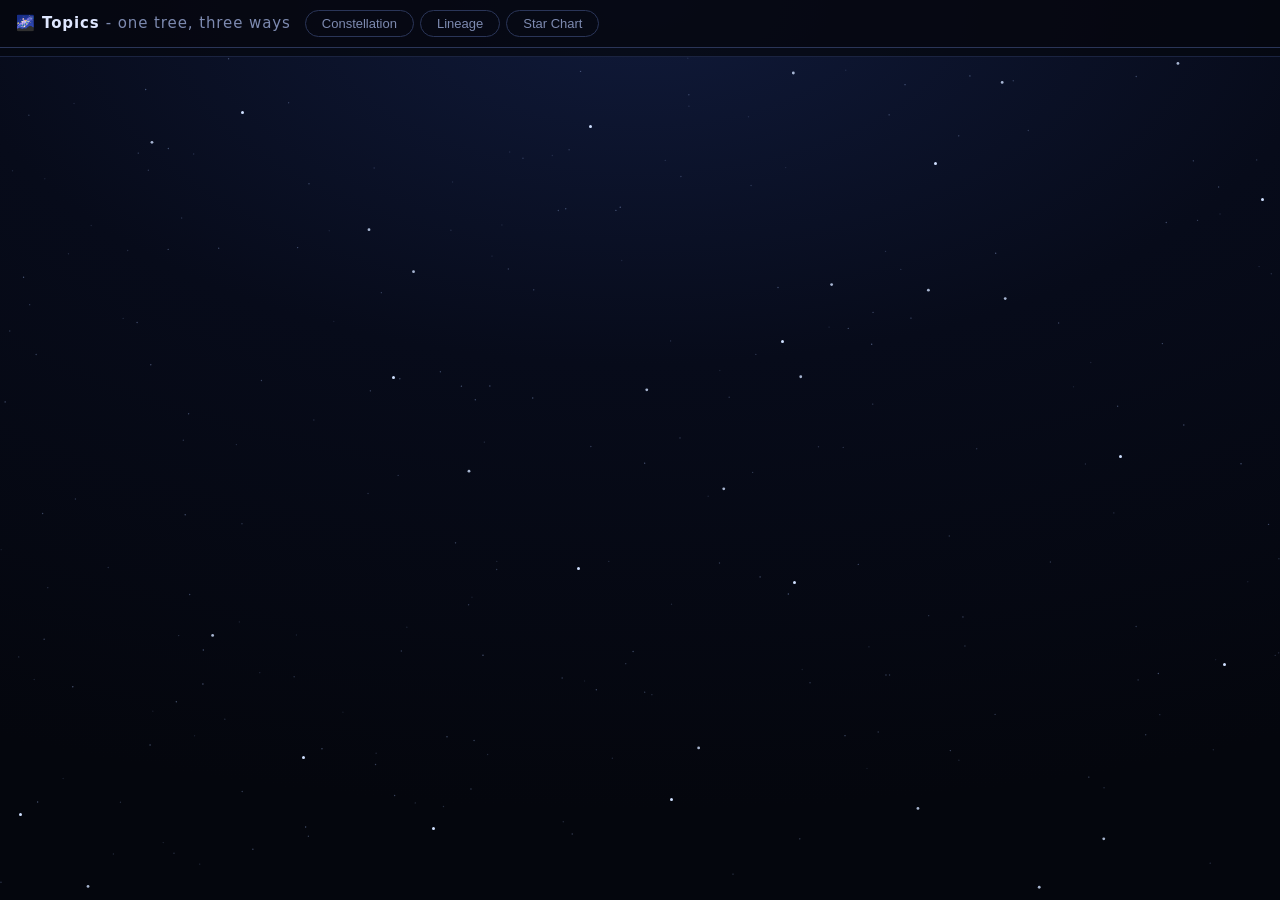
==== web/index.html @ de1821c4 "feat(web): the single-module architecture - core + three renderers + shell + sqlite adapter The merg" ====
<!doctype html>
<html lang="en">
<head>
<meta charset="utf-8" />
<meta name="viewport" content="width=device-width, initial-scale=1" />
<title>Topics - the Topic Visualizer</title>
<link rel="stylesheet" href="topics.css" />
</head>
<body>
<header>
  <h1>&#127756; Topics <span class="dim">- one tree, three ways</span></h1>
  <div class="viewtabs" id="viewtabs">
    <button data-v="constellation">Constellation</button>
    <button data-v="lineage">Lineage</button>
    <button data-v="starchart">Star Chart</button>
  </div>
  <span class="hud"><b id="stat"></b><span id="hint" class="dim"></span></span>
</header>
<div id="legend" class="legend"></div>
<main>
  <div id="stage" class="stage"><canvas id="stars"></canvas><div id="renderer"></div></div>
</main>
<div id="panel"></div>
<div id="confirm"><div class="box" id="confirmBox"></div></div>

<script src="topics-core.js"></script>
<script src="adapter-sqlite.js"></script>
<script src="render-constellation.js"></script>
<script src="render-lineage.js"></script>
<script src="render-starchart.js"></script>
<script src="topics-shell.js"></script>
</body>
</html>
---- web/topics.css ----
/* topics.css - shared styles for the Topic Visualizer shell + all three renderers.
 * CANONICAL SOURCE: the topic-visualizer plugin repo. Vendored copies: do not edit. */
:root { --bg:#05070f; --panel:#10162a; --line:#2a3558; --ink:#dfe7ff; --dim:#7d8ab0;
        --accent:#6ea8ff; --warn:#f0b24a; --danger:#f85149; }
* { box-sizing: border-box; margin: 0; }
body { height: 100vh; display: flex; flex-direction: column; color: var(--ink);
       font: 14px/1.5 system-ui, sans-serif; overflow: hidden;
       background: radial-gradient(ellipse 120% 90% at 50% 0%, #101a3a 0%, #070b1a 45%, #04060d 100%); }

/* ---- header + tabs + legend ---- */
header { flex-shrink: 0; display: flex; align-items: center; gap: 14px;
         padding: 10px 16px; border-bottom: 1px solid var(--line); background: #05070fd8; }
header h1 { font-size: 15px; letter-spacing: 0.06em; }
.dim { color: var(--dim); font-weight: 400; }
.viewtabs { display: flex; gap: 6px; }
.viewtabs button { background: none; border: 1px solid var(--line); color: var(--dim);
  border-radius: 999px; padding: 5px 16px; cursor: pointer; font-size: 13px;
  transition: all 0.15s ease; }
.viewtabs button:hover { color: var(--ink); border-color: var(--accent); }
.viewtabs button.active { color: #0b101f; background: var(--accent);
  border-color: var(--accent); font-weight: 600; box-shadow: 0 0 14px #6ea8ff55; }
header .hud { margin-left: auto; font-size: 12px; color: var(--dim); }
header .hud b { color: var(--ink); }
header .home { color: var(--dim); text-decoration: none; font-size: 13px; margin-left: 12px; }
header .home:hover { color: var(--ink); }
.legend { flex-shrink: 0; padding: 4px 16px; font-size: 12px; color: var(--dim);
          border-bottom: 1px solid #1a2340; background: #05070fb8; }

/* ---- stage ---- */
main { flex: 1 1 auto; position: relative; min-height: 0; display: flex; }
.stage { flex: 1 1 auto; position: relative; overflow: hidden; cursor: grab; }
.stage.dragging { cursor: grabbing; }
#stars { position: absolute; inset: 0; pointer-events: none; }
#renderer { position: absolute; inset: 0; }
#renderer svg { width: 100%; height: 100%; display: block; position: relative; }
.twinkle { position: absolute; width: 3px; height: 3px; border-radius: 50%;
           background: #cfe0ff; pointer-events: none;
           animation: tw 3.2s ease-in-out infinite; }
@keyframes tw { 0%, 100% { opacity: 0.15; } 50% { opacity: 0.9; } }

/* ---- SVG views (constellation + star chart) ---- */
.orbit { fill: none; stroke: #7f9dff; stroke-opacity: 0.08; stroke-width: 1; }
.edge { stroke: #7f9dff; stroke-opacity: 0.26; stroke-width: 1.2; fill: none; }
.fog { pointer-events: none; }
.node { cursor: pointer; }
.node circle.core { fill: url(#tvStarGrad); stroke: none; }
#renderer .node circle.core[fill] { /* suns carry their own fill attr */ }
.node.selected circle.core, .node.selected path.leafstar { stroke: #cfe0ff; stroke-width: 1.5; }
.node text { fill: #c3cff2; font-size: 11px; pointer-events: none;
             paint-order: stroke; stroke: #05070f; stroke-width: 3px; }
.node text.tiny { fill: #8fa0cc; }
.node text.more { fill: #f0b24a; }
.node .count { fill: #05070f; font-size: 9px; font-weight: 700; stroke: none; }
.node path.leafstar { stroke: none; }
.node.discussed circle.core, .node.discussed path.leafstar { opacity: 0.28; }
.node.discussed text { opacity: 0.45; }
.node circle.beacon { fill: none; stroke: #ff9a4a; stroke-width: 2; pointer-events: none; }
.node circle.halo { fill: none; stroke: #f0b24a; stroke-opacity: 0.6;
                    stroke-dasharray: 3 4; stroke-width: 1.3; }
.tv-crumbs { position: absolute; top: 10px; left: 14px; z-index: 5; font-size: 12px;
             background: #05070fcc; padding: 6px 10px; border: 1px solid var(--line);
             border-radius: 8px; }
.tv-crumbs span[data-c] { color: var(--accent); cursor: pointer; }
.tv-crumbs span[data-c]:hover { text-decoration: underline; }
.tv-crumbs .sep { color: var(--dim); }
.tv-crumbs .here { color: var(--warn); }

/* ---- lineage view ---- */
.tv-world { position: absolute; transform-origin: 0 0; }
.tv-wires { position: absolute; overflow: visible; pointer-events: none; }
.wire { stroke-opacity: 0.35; stroke-width: 1.4; fill: none; }
.tnode { position: absolute; width: 220px; border-radius: 10px; padding: 8px 10px;
         cursor: pointer; user-select: none;
         background: linear-gradient(160deg, #141c36ee, #0b101fee);
         border: 1px solid #3a4a7a; box-shadow: 0 0 14px #4b6cff22, inset 0 0 20px #4b6cff0d;
         transition: transform 0.12s ease, box-shadow 0.12s ease; }
.tnode:hover { transform: translateY(-2px); box-shadow: 0 4px 22px #6ea8ff44; }
.tnode.root { border-color: #a8842f; box-shadow: 0 0 18px #f0b24a2e, inset 0 0 20px #f0b24a12; }
.tnode.selected { border-color: #cfe0ff; box-shadow: 0 0 20px #6ea8ff55; }
.tnode.leaf { border-color: #7fd4ff; border-left-width: 3px;
              box-shadow: 0 0 12px #7fd4ff2a, inset 0 0 20px #7fd4ff0d; }
.tnode.discussed { opacity: 0.4; border-color: #4a4f66; box-shadow: none; }
.tnode.critical { animation: pulse 1.8s ease-in-out infinite; border-color: #ff9a4a; }
@keyframes pulse { 0%, 100% { box-shadow: 0 0 10px #ff9a4a44; }
                   50% { box-shadow: 0 0 26px #ff9a4abb; } }
.tnode .sum { font-size: 12px; line-height: 1.35; }
.tnode .chips { margin-top: 5px; display: flex; gap: 6px; align-items: center; flex-wrap: wrap; }
.chip { font-size: 10px; color: var(--dim); border: 1px solid var(--line);
        border-radius: 999px; padding: 1px 7px; }
.chip.kids { color: var(--accent); }
.chip.frontier { color: #7fd4ff; border-color: #2e5a75; }
.chip.crit { color: #ff9a4a; border-color: #7a4a2e; }
.chip.done { color: #9aa2bd; }
.caret { position: absolute; right: -13px; top: 50%; transform: translateY(-50%);
         width: 22px; height: 22px; border-radius: 50%; background: var(--bg);
         border: 1px solid var(--line); color: var(--dim); font-size: 11px;
         display: flex; align-items: center; justify-content: center; cursor: pointer; }
.caret:hover { color: var(--ink); border-color: var(--accent); }

/* ---- panel + confirm ---- */
#panel { width: 380px; flex-shrink: 0; background: var(--panel);
         border-left: 1px solid var(--line); padding: 18px; overflow-y: auto;
         display: none; position: absolute; right: 0; top: 0; bottom: 0; z-index: 6; }
#panel.open { display: block; }
#panel h2 { font-size: 15px; line-height: 1.35; margin-bottom: 8px; }
#panel .meta { color: var(--dim); font-size: 12px; margin-bottom: 12px; }
#panel .body { white-space: pre-wrap; font-size: 13px; margin-bottom: 16px; }
#panel button { background: none; border: 1px solid var(--line); color: var(--ink);
                border-radius: 6px; padding: 6px 14px; cursor: pointer;
                margin: 0 8px 8px 0; }
#panel button.prune { border-color: var(--danger); color: var(--danger); }
#panel button.focusbtn { border-color: var(--warn); color: var(--warn); }
#panel button:hover { background: #ffffff11; }
#confirm { position: fixed; inset: 0; background: #000a; display: none;
           align-items: center; justify-content: center; z-index: 10; }
#confirm.open { display: flex; }
#confirm .box { background: var(--panel); border: 1px solid var(--warn);
                border-radius: 10px; padding: 22px; max-width: 440px; }
#confirm .box h3 { margin-bottom: 10px; font-size: 15px; }
#confirm .box p { color: var(--dim); font-size: 13px; margin-bottom: 16px; }
#confirm .box button { background: none; border: 1px solid var(--line); color: var(--ink);
                       border-radius: 6px; padding: 6px 14px; cursor: pointer; margin-right: 8px; }
#confirm .box button.go { border-color: var(--danger); color: var(--danger); }
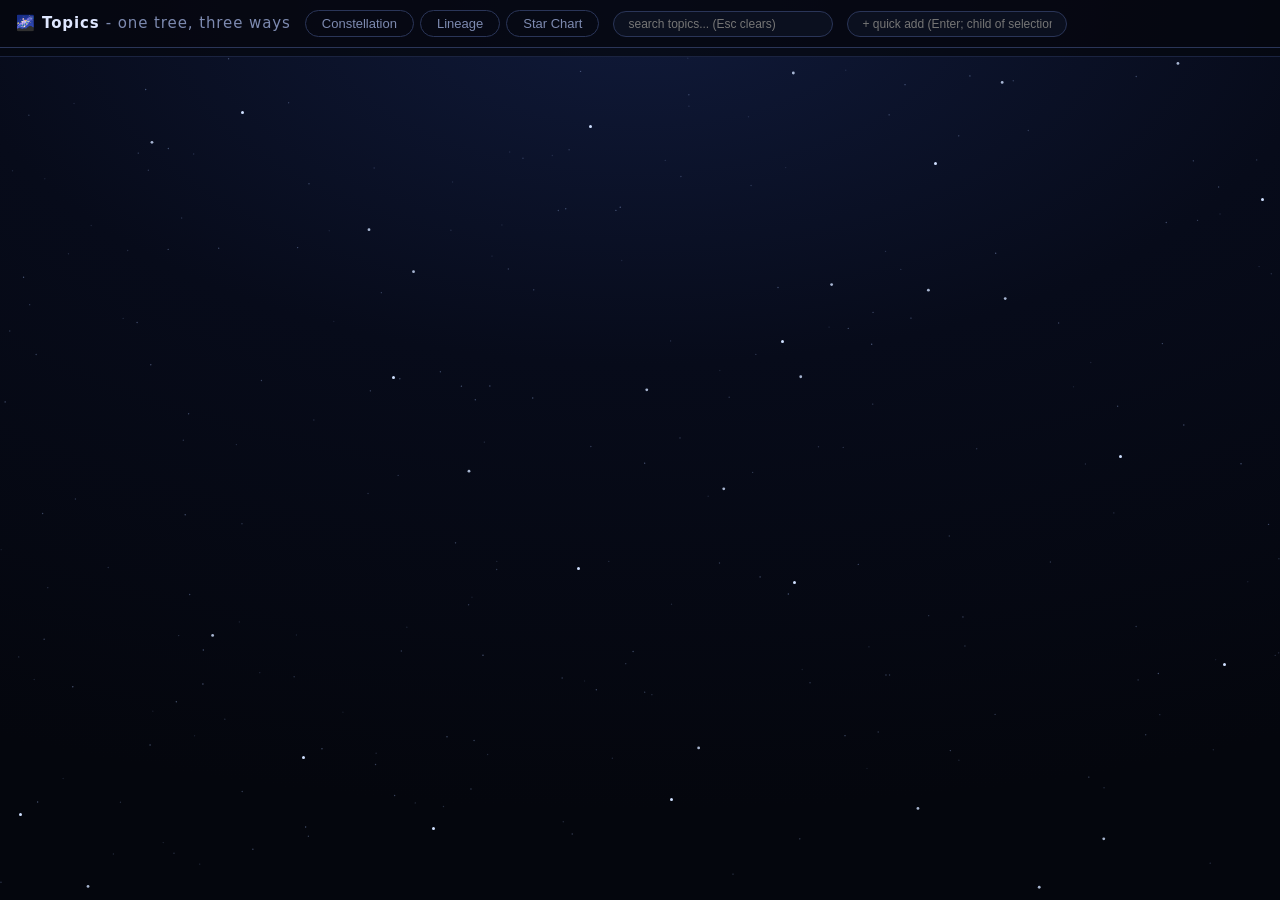
==== commit 7a45e546: "feat: the Seam v0.2.0 - design ratified, server + web + skills + hooks shipped Brainstormed with the" ====
--- a/web/index.html
+++ b/web/index.html
@@ -14,9 +14,12 @@
     <button data-v="lineage">Lineage</button>
     <button data-v="starchart">Star Chart</button>
   </div>
+  <input id="search" class="seambox" type="text" placeholder="search topics... (Esc clears)" />
+  <input id="quickadd" class="seambox" type="text" placeholder="+ quick add (Enter; child of selection)" />
   <span class="hud"><b id="stat"></b><span id="hint" class="dim"></span></span>
 </header>
 <div id="legend" class="legend"></div>
+<div id="seamhealth" class="seamhealth"></div>
 <main>
   <div id="stage" class="stage"><canvas id="stars"></canvas><div id="renderer"></div></div>
 </main>
--- a/web/topics.css
+++ b/web/topics.css
@@ -121,3 +121,19 @@
 #confirm .box button { background: none; border: 1px solid var(--line); color: var(--ink);
                        border-radius: 6px; padding: 6px 14px; cursor: pointer; margin-right: 8px; }
 #confirm .box button.go { border-color: var(--danger); color: var(--danger); }
+
+/* ---- the Seam additions (2026-07-11) ---- */
+.seambox { background: #0b101f; border: 1px solid var(--line); color: var(--ink);
+           border-radius: 999px; padding: 5px 14px; font-size: 12px; width: 220px; }
+.seambox:focus { outline: none; border-color: var(--accent); }
+.seamhealth { flex-shrink: 0; padding: 2px 16px; font-size: 11px; color: var(--dim);
+              background: #05070f90; border-bottom: 1px solid #141c33; }
+.seamhealth:empty { display: none; }
+/* search: matches stay lit, non-matches recede to ghosts (structure stays legible) */
+.node.searchdim { opacity: 0.13; pointer-events: none; }
+.tnode.searchdim { opacity: 0.13; pointer-events: none; }
+/* seedlings: newly-planted, unconfirmed - smaller, dimmer, will expire if untouched */
+.node.seedling circle.core, .node.seedling path.leafstar { opacity: 0.6; }
+.node.seedling text { opacity: 0.7; font-style: italic; }
+.tnode.seedling { opacity: 0.75; border-style: dashed; }
+.chip.seed { color: #9fd49f; border-color: #2e5a3a; }
